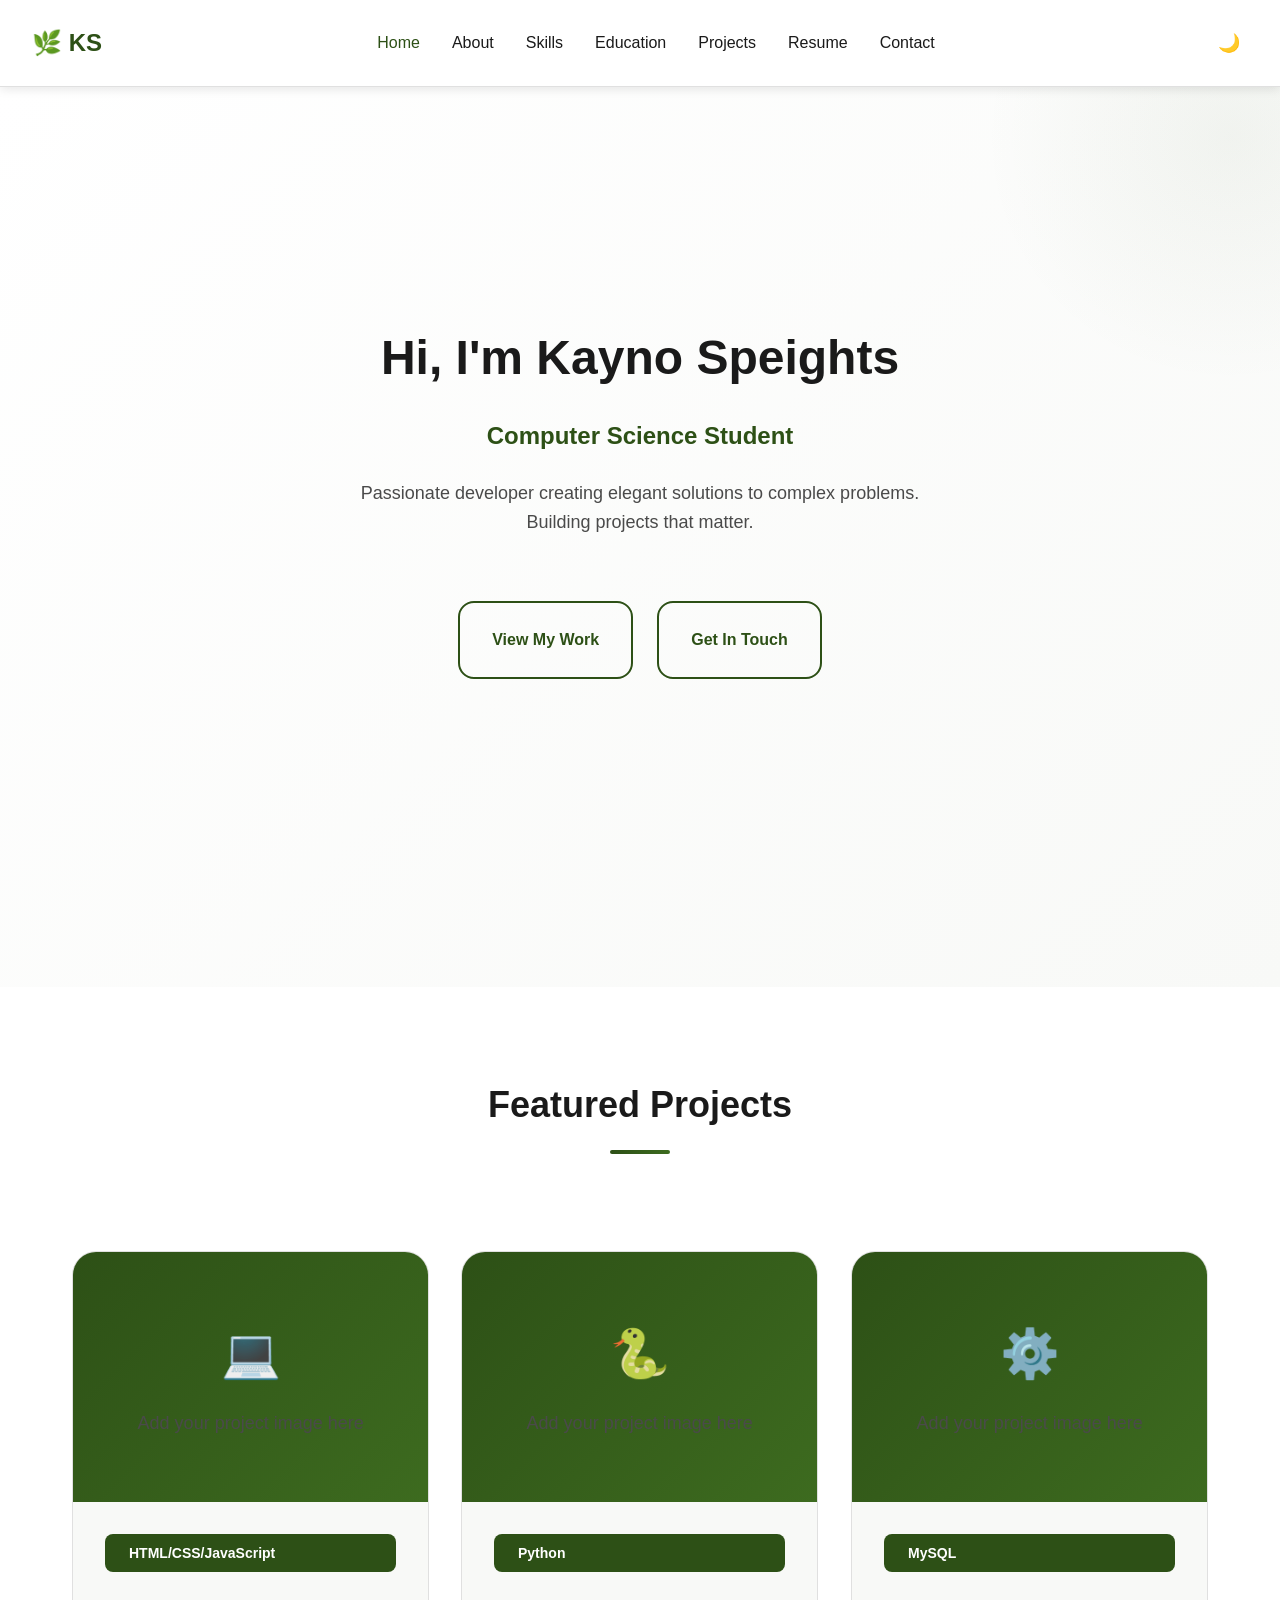
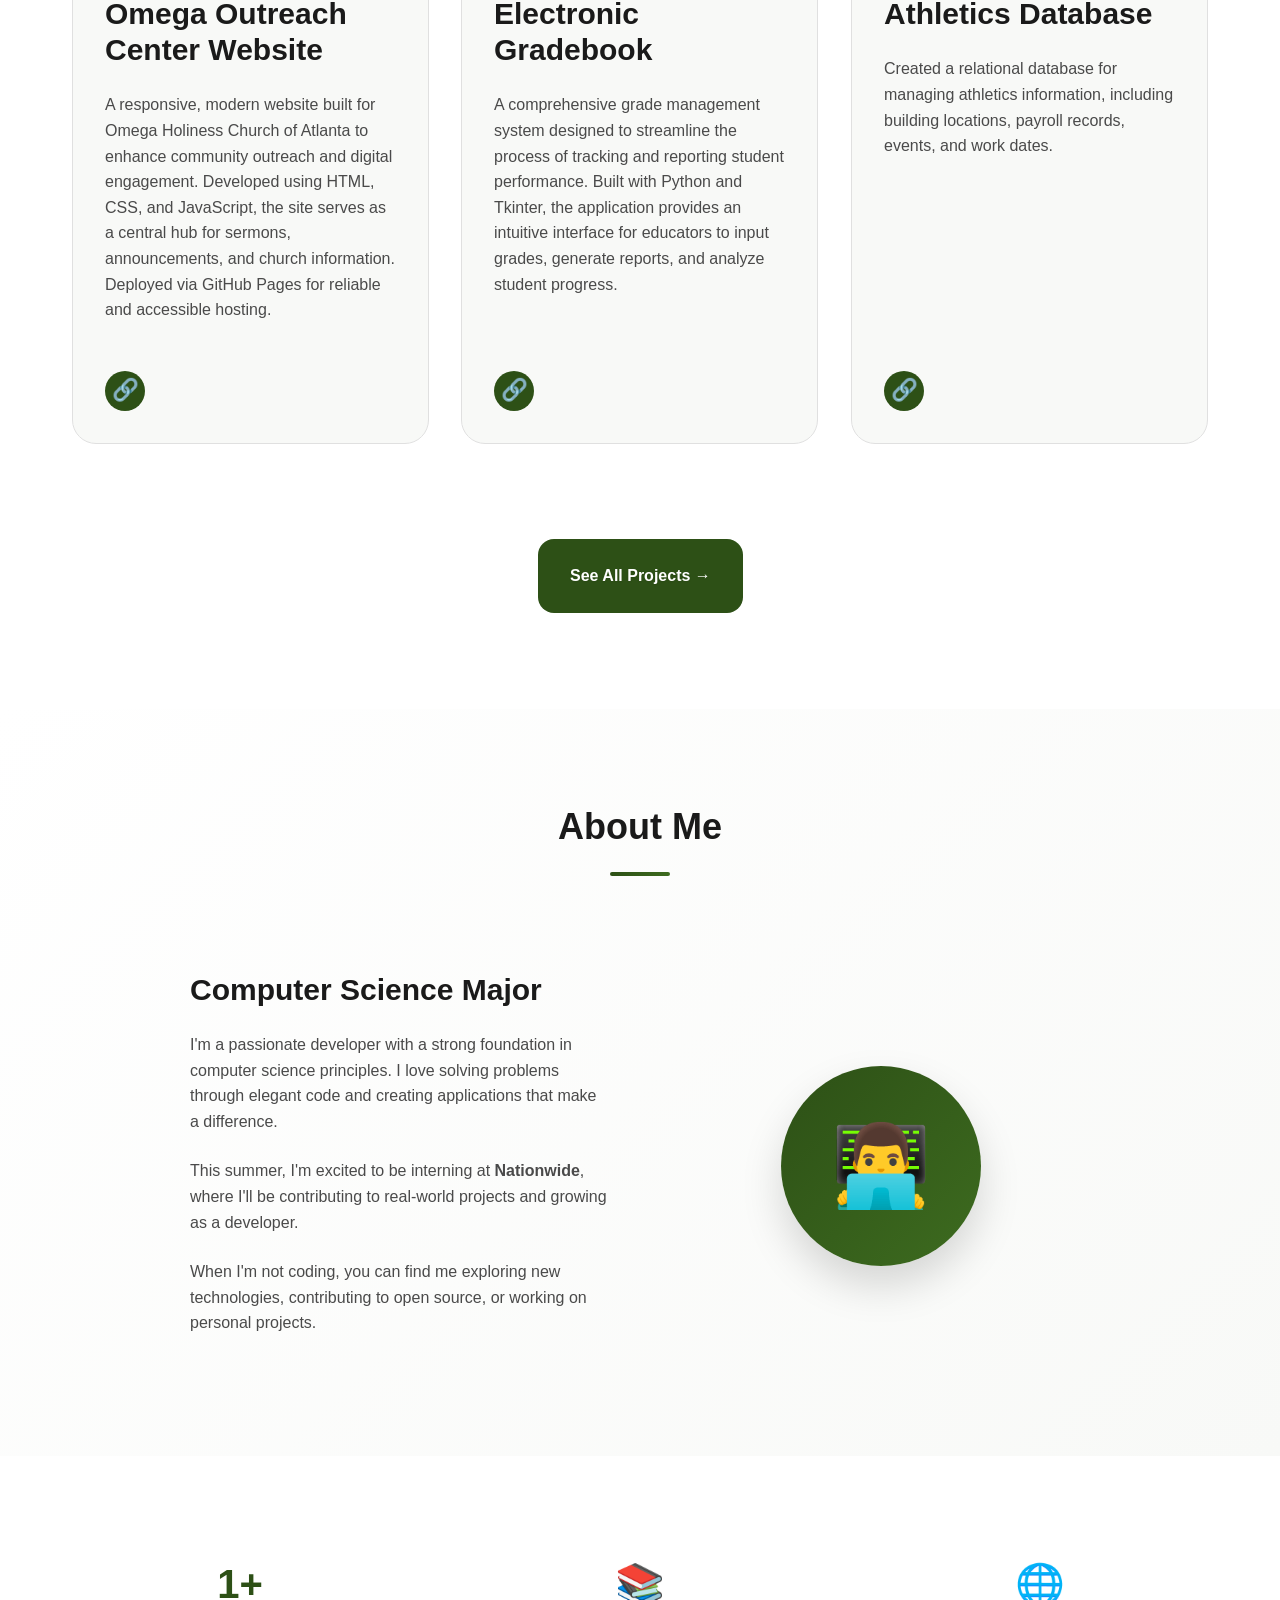
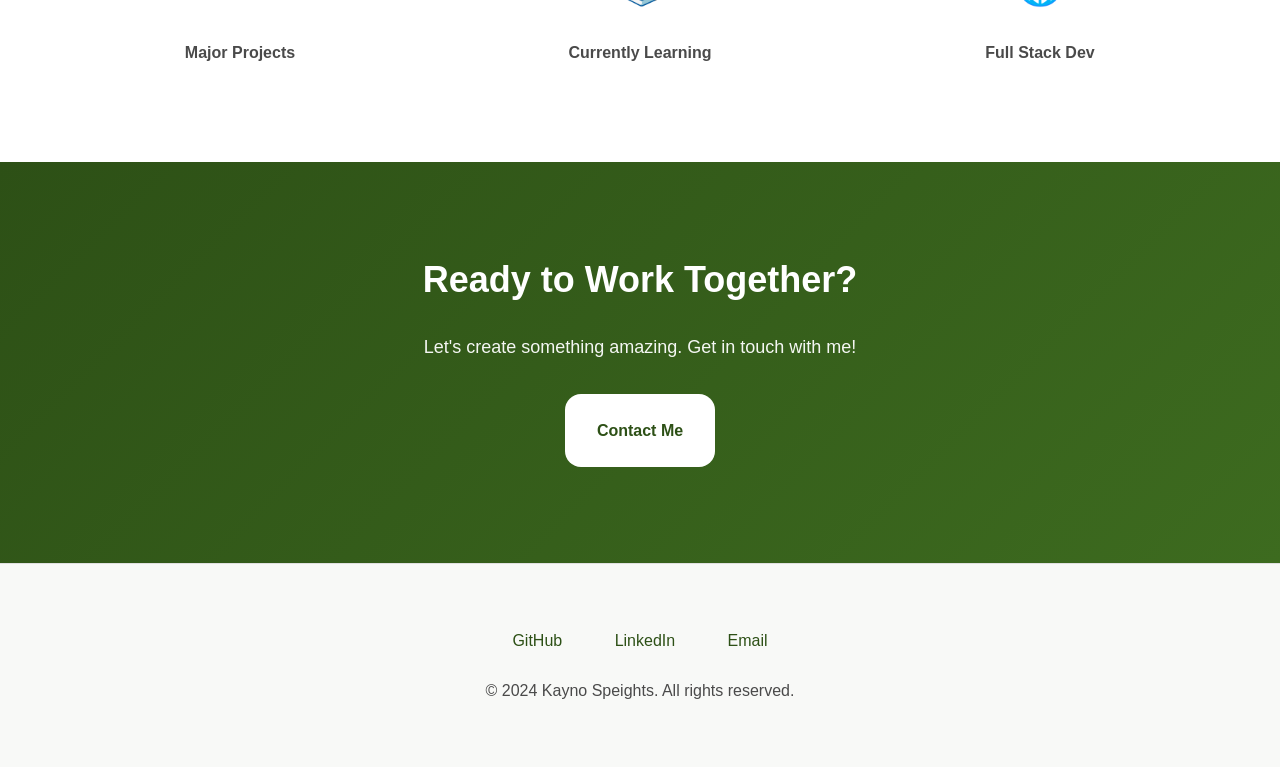
==== index.html @ 64b6182a "Add files via upload" ====
<!DOCTYPE html>
<html lang="en">
<head>
  <meta charset="UTF-8">
  <meta name="viewport" content="width=device-width, initial-scale=1.0">
  <title>Portfolio - Computer Science Student</title>
  <link rel="stylesheet" href="css/styles.css">
</head>
<body>
  <!-- Navigation -->
  <nav class="navbar">
    <div class="logo">
      🌿 KS
    </div>
    <ul class="nav-links">
      <li><a href="#home">Home</a></li>
      <li><a href="about.html">About</a></li>
      <li><a href="skills.html">Skills</a></li>
      <li><a href="education.html">Education</a></li>
      <li><a href="projects.html">Projects</a></li>
      <li><a href="resume.html">Resume</a></li>
      <li><a href="contact.html">Contact</a></li>
    </ul>
    <button class="theme-toggle">🌙</button>
    <button class="hamburger">
      <span></span>
      <span></span>
      <span></span>
    </button>
  </nav>

  <!-- Hero Section -->
  <section class="hero" id="home">
    <div class="hero-content">
      <h1 class="fade-in-on-scroll">Hi, I'm Kayno Speights</h1>
      <p class="hero-subtitle fade-in-on-scroll">Computer Science Student</p>
      <p class="hero-description fade-in-on-scroll">
        Passionate developer creating elegant solutions to complex problems. 
        Building projects that matter.
      </p>
      <div class="cta-buttons fade-in-on-scroll">
        <a href="projects.html" class="btn btn-secondary">View My Work</a>
        <a href="contact.html" class="btn btn-secondary">Get In Touch</a>
      </div>
    </div>
  </section>

  <!-- Featured Projects Preview -->
  <section class="section" id="projects-preview">
    <div class="container">
      <h2 class="section-title scroll-animate-left">Featured Projects</h2>
      
      <div style="display: grid; grid-template-columns: repeat(auto-fit, minmax(300px, 1fr)); gap: var(--spacing-lg); margin-bottom: var(--spacing-3xl);">
        <!-- Project 1 -->
        <div class="project-card scroll-animate-card">
          <div class="project-image-container">
            <div class="project-image-placeholder">
              <div style="font-size: 3rem; margin-bottom: 1rem;">💻</div>
              <p style="margin: 0;">Add your project image here</p>
            </div>
          </div>
          <div class="project-content">
            <span class="project-tech-tag">HTML/CSS/JavaScript</span>
            <h3>Omega Outreach Center Website</h3>
            <p>A responsive, modern website built for Omega Holiness Church of Atlanta to enhance community outreach and digital engagement. Developed using HTML, CSS, and JavaScript, the site serves as a central hub for sermons, announcements, and church information. Deployed via GitHub Pages for reliable and accessible hosting.</p>
            <div class="project-links">
              <a href="#" class="project-link" title="GitHub Repository">
                <span style="font-size: 1.2em;">🔗</span>
              </a>
            </div>
          </div>
        </div>

        <!-- Project 2 -->
        <div class="project-card scroll-animate-card">
          <div class="project-image-container">
            <div class="project-image-placeholder">
              <div style="font-size: 3rem; margin-bottom: 1rem;">🐍</div>
              <p style="margin: 0;">Add your project image here</p>
            </div>
          </div>
          <div class="project-content">
            <span class="project-tech-tag">Python</span>
            <h3>Electronic Gradebook</h3>
            <p>A comprehensive grade management system designed to streamline the process of tracking and reporting student performance. Built with Python and Tkinter, the application provides an intuitive interface for educators to input grades, generate reports, and analyze student progress.</p>
            <div class="project-links">
              <a href="#" class="project-link" title="GitHub Repository">
                <span style="font-size: 1.2em;">🔗</span>
              </a>
            </div>
          </div>
        </div>

        <!-- Project 3 -->
        <div class="project-card scroll-animate-card">
          <div class="project-image-container">
            <div class="project-image-placeholder">
              <div style="font-size: 3rem; margin-bottom: 1rem;">⚙️</div>
              <p style="margin: 0;">Add your project image here</p>
            </div>
          </div>
          <div class="project-content">
            <span class="project-tech-tag">MySQL</span>
            <h3>Athletics Database</h3>
            <p>Created a relational database for managing athletics information, including building locations, payroll records, events, and work dates.</p>
            <div class="project-links">
              <a href="#" class="project-link" title="GitHub Repository">
                <span style="font-size: 1.2em;">🔗</span>
              </a>
            </div>
          </div>
        </div>
      </div>

      <div style="text-align: center;">
        <a href="projects.html" class="btn btn-primary scroll-animate-card">See All Projects →</a>
      </div>
    </div>
  </section>

  <!-- About Preview -->
  <section class="section" style="background: linear-gradient(135deg, var(--bg-primary), var(--bg-secondary));">
    <div class="container">
      <h2 class="section-title scroll-animate-left">About Me</h2>
      
      <div style="display: grid; grid-template-columns: 1fr 1fr; gap: var(--spacing-2xl); align-items: center; max-width: 900px; margin: 0 auto;">
        <div class="scroll-animate-left">
          <h3>Computer Science Major</h3>
          <p>I'm a passionate developer with a strong foundation in computer science principles. I love solving problems through elegant code and creating applications that make a difference.</p>
          <p>This summer, I'm excited to be interning at <strong>Nationwide</strong>, where I'll be contributing to real-world projects and growing as a developer.</p>
          <p>When I'm not coding, you can find me exploring new technologies, contributing to open source, or working on personal projects.</p>
        </div>
        <div class="scroll-animate-card" style="text-align: center;">
          <div style="
            width: 200px;
            height: 200px;
            background: linear-gradient(135deg, var(--accent), var(--accent-light));
            border-radius: 50%;
            margin: 0 auto;
            display: flex;
            align-items: center;
            justify-content: center;
            font-size: 5rem;
            box-shadow: 0 20px 40px var(--shadow-lg);
          ">
            👨‍💻
          </div>
        </div>
      </div>
    </div>
  </section>

  <!-- Quick Stats -->
  <section class="section" data-counter-container>
    <div class="container">
      <div style="display: grid; grid-template-columns: repeat(auto-fit, minmax(200px, 1fr)); gap: var(--spacing-2xl); text-align: center;">
        <div class="scroll-animate-card">
          <div style="font-size: 2.5rem; font-weight: 700; color: var(--accent); margin-bottom: var(--spacing-md);">
            <span data-counter="3">0</span>+
          </div>
          <p style="margin: 0; font-weight: 600;">Major Projects</p>
        </div>
        <div class="scroll-animate-card">
          <div style="font-size: 2.5rem; font-weight: 700; color: var(--accent); margin-bottom: var(--spacing-md);">
            📚
          </div>
          <p style="margin: 0; font-weight: 600;">Currently Learning</p>
        </div>
        <div class="scroll-animate-card">
          <div style="font-size: 2.5rem; font-weight: 700; color: var(--accent); margin-bottom: var(--spacing-md);">
            🌐
          </div>
          <p style="margin: 0; font-weight: 600;">Full Stack Dev</p>
        </div>
      </div>
    </div>
  </section>

  <!-- CTA Section -->
  <section class="section" style="background: linear-gradient(135deg, var(--accent), var(--accent-light)); color: white; text-align: center;">
    <div class="container">
      <h2 class="scroll-animate-card" style="color: white; margin-bottom: var(--spacing-lg);">Ready to Work Together?</h2>
      <p style="color: rgba(255, 255, 255, 0.95); font-size: var(--font-size-lg); margin-bottom: var(--spacing-lg);">
        Let's create something amazing. Get in touch with me!
      </p>
      <a href="contact.html" class="btn" style="background: white; color: var(--accent); font-weight: 700;">Contact Me</a>
    </div>
  </section>

  <!-- Footer -->
  <footer style="
    background: var(--bg-secondary);
    border-top: 1px solid var(--border);
    padding: var(--spacing-2xl) var(--spacing-lg);
    text-align: center;
  ">
    <div class="container">
      <p style="margin-bottom: var(--spacing-md);">
        <a href="https://github.com/KaynoSpeights" style="margin: 0 var(--spacing-md);">GitHub</a>
        <a href="https://www.linkedin.com/in/kaynospeights/" style="margin: 0 var(--spacing-md);">LinkedIn</a>
        <a href="mailto:your.email@example.com" style="margin: 0 var(--spacing-md);">Email</a>
      </p>
      <p style="color: var(--text-secondary); margin: 0;">
        © 2024 Kayno Speights. All rights reserved.
      </p>
    </div>
  </footer>

  <script src="js/script.js"></script>
</body>
</html>
---- css/styles.css ----
/* ===== CSS VARIABLES & DESIGN SYSTEM ===== */
:root {
  /* Light Mode Colors */
  --bg-primary: #ffffff;
  --bg-secondary: #f8f9f7;
  --text-primary: #1a1a1a;
  --text-secondary: #4a4a4a;
  --accent: #2d5016;
  --accent-light: #3d6b1f;
  --accent-hover: #1f3610;
  --border: #e0e0e0;
  --shadow: rgba(0, 0, 0, 0.1);
  --shadow-lg: rgba(0, 0, 0, 0.15);

  /* Typography */
  --font-sans: -apple-system, BlinkMacSystemFont, 'Segoe UI', Roboto, 'Helvetica Neue', Arial, sans-serif;
  --font-mono: 'Monaco', 'Consolas', monospace;
  --font-size-sm: 0.875rem;
  --font-size-base: 1rem;
  --font-size-lg: 1.125rem;
  --font-size-xl: 1.25rem;
  --font-size-2xl: 1.5rem;
  --font-size-3xl: 1.875rem;
  --font-size-4xl: 2.25rem;
  --font-size-5xl: 3rem;

  /* Spacing */
  --spacing-xs: 0.5rem;
  --spacing-sm: 1rem;
  --spacing-md: 1.5rem;
  --spacing-lg: 2rem;
  --spacing-xl: 3rem;
  --spacing-2xl: 4rem;
  --spacing-3xl: 6rem;

  /* Border Radius */
  --radius-sm: 0.375rem;
  --radius-md: 0.5rem;
  --radius-lg: 1rem;
  --radius-xl: 1.5rem;

  /* Transitions */
  --transition-fast: 0.15s ease-in-out;
  --transition-base: 0.3s ease-in-out;
  --transition-slow: 0.5s ease-in-out;
}

/* Dark Mode */
html.dark-mode {
  --bg-primary: #0f1419;
  --bg-secondary: #1a1f26;
  --text-primary: #e8e8e8;
  --text-secondary: #b0b0b0;
  --accent: #4ade80;
  --accent-light: #86efac;
  --accent-hover: #22c55e;
  --border: #2d3742;
  --shadow: rgba(0, 0, 0, 0.3);
  --shadow-lg: rgba(0, 0, 0, 0.4);
}

/* ===== BASE STYLES ===== */
* {
  margin: 0;
  padding: 0;
  box-sizing: border-box;
}

html {
  scroll-behavior: smooth;
}

body {
  font-family: var(--font-sans);
  background-color: var(--bg-primary);
  color: var(--text-primary);
  transition: background-color var(--transition-base), color var(--transition-base);
  line-height: 1.6;
}

/* ===== TYPOGRAPHY ===== */
h1, h2, h3, h4, h5, h6 {
  font-weight: 600;
  line-height: 1.2;
  margin-bottom: var(--spacing-md);
}

h1 { font-size: var(--font-size-5xl); }
h2 { font-size: var(--font-size-4xl); }
h3 { font-size: var(--font-size-3xl); }
h4 { font-size: var(--font-size-2xl); }
h5 { font-size: var(--font-size-xl); }
h6 { font-size: var(--font-size-lg); }

p {
  margin-bottom: var(--spacing-md);
  color: var(--text-secondary);
}

a {
  color: var(--accent);
  text-decoration: none;
  transition: color var(--transition-base);
}

a:hover {
  color: var(--accent-hover);
}

/* ===== LAYOUT ===== */
.container {
  max-width: 1200px;
  margin: 0 auto;
  padding: 0 var(--spacing-lg);
}

.section {
  padding: var(--spacing-3xl) 0;
}

.section-title {
  text-align: center;
  margin-bottom: var(--spacing-3xl);
  position: relative;
  display: inline-block;
  width: 100%;
}

.section-title::after {
  content: '';
  display: block;
  width: 60px;
  height: 4px;
  background: linear-gradient(90deg, var(--accent), var(--accent-light));
  margin: var(--spacing-md) auto 0;
  border-radius: var(--radius-md);
}

/* ===== NAVIGATION ===== */
nav.navbar {
  display: flex;
  justify-content: space-between;
  align-items: center;
  padding: var(--spacing-md) var(--spacing-lg);
  background-color: var(--bg-primary);
  border-bottom: 1px solid var(--border);
  position: sticky;
  top: 0;
  z-index: 1000;
  box-shadow: 0 2px 10px var(--shadow);
  transition: all var(--transition-base);
}

.logo {
  font-size: var(--font-size-2xl);
  font-weight: 700;
  color: var(--accent);
  display: flex;
  align-items: center;
  gap: var(--spacing-sm);
}

.nav-links {
  display: flex;
  list-style: none;
  gap: var(--spacing-lg);
  align-items: center;
}

.nav-links a {
  color: var(--text-primary);
  transition: color var(--transition-base);
  font-weight: 500;
}

.nav-links a:hover,
.nav-links a.active {
  color: var(--accent);
}

.theme-toggle {
  background: none;
  border: none;
  font-size: var(--font-size-lg);
  cursor: pointer;
  color: var(--text-primary);
  transition: transform var(--transition-base);
  padding: var(--spacing-xs);
}

.theme-toggle:hover {
  transform: rotate(20deg);
}

.hamburger {
  display: none;
  flex-direction: column;
  gap: 6px;
  background: none;
  border: none;
  cursor: pointer;
}

.hamburger span {
  width: 25px;
  height: 3px;
  background-color: var(--text-primary);
  border-radius: var(--radius-md);
  transition: all var(--transition-base);
}

/* ===== HERO SECTION ===== */
.hero {
  min-height: 100vh;
  display: flex;
  align-items: center;
  justify-content: center;
  text-align: center;
  background: linear-gradient(135deg, var(--bg-primary), var(--bg-secondary));
  padding: var(--spacing-3xl) var(--spacing-lg);
  overflow: hidden;
  position: relative;
}

.hero::before {
  content: '';
  position: absolute;
  width: 500px;
  height: 500px;
  background: radial-gradient(circle, var(--accent) 0%, transparent 70%);
  opacity: 0.05;
  top: -200px;
  right: -200px;
  border-radius: 50%;
  z-index: 0;
}

.hero-content {
  max-width: 800px;
  z-index: 1;
  animation: fadeInUp 1s ease-out;
}

.hero h1 {
  margin-bottom: var(--spacing-lg);
  line-height: 1.1;
}

.hero-subtitle {
  font-size: var(--font-size-2xl);
  color: var(--accent);
  margin-bottom: var(--spacing-md);
  font-weight: 600;
}

.hero-description {
  font-size: var(--font-size-lg);
  margin-bottom: var(--spacing-2xl);
  max-width: 600px;
  margin-left: auto;
  margin-right: auto;
}

.cta-buttons {
  display: flex;
  gap: var(--spacing-md);
  justify-content: center;
  flex-wrap: wrap;
  margin-bottom: var(--spacing-2xl);
}

/* ===== BUTTONS ===== */
.btn {
  display: inline-block;
  padding: var(--spacing-md) var(--spacing-lg);
  border-radius: var(--radius-lg);
  font-weight: 600;
  text-decoration: none;
  transition: all var(--transition-base);
  cursor: pointer;
  border: none;
  font-family: var(--font-sans);
  font-size: var(--font-size-base);
  text-align: center;
}

.btn-primary {
  background: var(--accent);
  color: white;
  text-shadow: 0 1px 2px rgba(0, 0, 0, 0.1);
}

.btn-primary:hover {
  background: var(--accent-light);
  color: white;
  transform: translateY(-2px);
  box-shadow: 0 10px 25px rgba(45, 80, 22, 0.4);
  text-shadow: 0 1px 3px rgba(0, 0, 0, 0.15);
}

.btn-secondary {
  background: transparent;
  color: var(--accent);
  border: 2px solid var(--accent);
}

.btn-secondary:hover {
  background: var(--accent);
  color: white;
  transform: translateY(-2px);
}

/* ===== CARDS ===== */
.card {
  background: var(--bg-secondary);
  border-radius: var(--radius-xl);
  padding: var(--spacing-lg);
  border: 1px solid var(--border);
  transition: all var(--transition-base);
  overflow: hidden;
}

.card:hover {
  transform: translateY(-8px);
  box-shadow: 0 20px 40px var(--shadow-lg);
  border-color: var(--accent);
}

.card-title {
  color: var(--text-primary);
  margin-bottom: var(--spacing-md);
}

.card-description {
  color: var(--text-secondary);
  margin-bottom: var(--spacing-md);
}

/* ===== PROJECT CARDS ===== */
.project-card {
  background: var(--bg-secondary);
  border-radius: var(--radius-xl);
  overflow: hidden;
  border: 1px solid var(--border);
  transition: all var(--transition-base);
  display: flex;
  flex-direction: column;
  height: 100%;
  opacity: 0;
  transform: translateX(-40px);
}

.project-card.visible {
  opacity: 1;
  transform: translateX(0);
}

.project-card:hover {
  transform: translateY(-12px);
  box-shadow: 0 25px 50px var(--shadow-lg);
  border-color: var(--accent);
}

.project-image-container {
  width: 100%;
  height: 250px;
  background: linear-gradient(135deg, var(--accent), var(--accent-light));
  display: flex;
  align-items: center;
  justify-content: center;
  color: white;
  font-size: var(--font-size-lg);
  font-weight: 500;
  text-align: center;
  padding: var(--spacing-lg);
  position: relative;
  overflow: hidden;
}

.project-image-container img {
  width: 100%;
  height: 100%;
  object-fit: cover;
}

.project-image-placeholder {
  text-align: center;
}

.project-tech-tag {
  display: inline-block;
  background: var(--accent);
  color: white;
  padding: var(--spacing-xs) var(--spacing-md);
  border-radius: var(--radius-md);
  font-size: var(--font-size-sm);
  margin-bottom: var(--spacing-md);
  font-weight: 600;
}

.project-content {
  padding: var(--spacing-lg);
  flex-grow: 1;
  display: flex;
  flex-direction: column;
}

.project-content h3 {
  margin-bottom: var(--spacing-md);
}

.project-content p {
  margin-bottom: var(--spacing-md);
  flex-grow: 1;
}

.project-links {
  display: flex;
  gap: var(--spacing-md);
  margin-top: var(--spacing-md);
}

.project-link {
  display: inline-flex;
  align-items: center;
  justify-content: center;
  width: 40px;
  height: 40px;
  background: var(--accent);
  color: white;
  border-radius: 50%;
  font-size: var(--font-size-lg);
  transition: all var(--transition-base);
}

.project-link:hover {
  background: var(--accent-hover);
  transform: scale(1.1) rotate(10deg);
}

/* ===== SKILLS GRID ===== */
.skills-grid {
  display: grid;
  grid-template-columns: repeat(auto-fit, minmax(150px, 1fr));
  gap: var(--spacing-lg);
  margin-bottom: var(--spacing-3xl);
}

.skill-card {
  background: var(--bg-secondary);
  padding: var(--spacing-lg);
  border-radius: var(--radius-lg);
  text-align: center;
  border: 1px solid var(--border);
  transition: all var(--transition-base);
}

.skill-card:hover {
  background: var(--accent);
  color: white;
  transform: translateY(-5px);
  border-color: var(--accent);
}

.skill-card:hover p {
  color: rgba(255, 255, 255, 0.9);
}

.skill-icon {
  font-size: var(--font-size-3xl);
  margin-bottom: var(--spacing-md);
  display: block;
}

.skill-card h4 {
  margin-bottom: var(--spacing-sm);
}

/* ===== EDUCATION ===== */
.timeline {
  position: relative;
  padding: var(--spacing-xl) 0;
}

.timeline::before {
  content: '';
  position: absolute;
  left: 50%;
  transform: translateX(-50%);
  width: 2px;
  height: 100%;
  background: linear-gradient(180deg, var(--accent), var(--accent-light));
}

.timeline-item {
  margin-bottom: var(--spacing-2xl);
  position: relative;
}

.timeline-item:nth-child(odd) {
  margin-left: 0;
  margin-right: 50%;
  text-align: right;
  padding-right: var(--spacing-xl);
}

.timeline-item:nth-child(even) {
  margin-left: 50%;
  text-align: left;
  padding-left: var(--spacing-xl);
}

.timeline-dot {
  position: absolute;
  width: 20px;
  height: 20px;
  background: var(--accent);
  border: 4px solid var(--bg-primary);
  border-radius: 50%;
  left: 50%;
  top: 0;
  transform: translateX(-50%);
  z-index: 1;
}

.timeline-content {
  background: var(--bg-secondary);
  padding: var(--spacing-lg);
  border-radius: var(--radius-lg);
  border: 1px solid var(--border);
  transition: all var(--transition-base);
}

.timeline-content:hover {
  box-shadow: 0 10px 30px var(--shadow-lg);
  transform: translateY(-5px);
}

.timeline-date {
  color: var(--accent);
  font-weight: 600;
  font-size: var(--font-size-lg);
  margin-bottom: var(--spacing-sm);
}

.timeline-title {
  color: var(--text-primary);
  font-weight: 600;
  margin-bottom: var(--spacing-sm);
}

/* ===== RESUME SECTION ===== */
.resume-container {
  background: var(--bg-secondary);
  border-radius: var(--radius-xl);
  padding: var(--spacing-2xl);
  border: 1px solid var(--border);
  margin-bottom: var(--spacing-2xl);
}

.resume-viewer {
  width: 100%;
  min-height: 75vh;
  height: 75vh;
  background: var(--bg-primary);
  border-radius: var(--radius-lg);
  border: 1px solid var(--border);
  display: flex;
  align-items: stretch;
  justify-content: center;
  color: var(--text-secondary);
  font-size: var(--font-size-lg);
  margin-bottom: var(--spacing-lg);
  overflow: hidden;
}

.resume-viewer iframe,
.resume-viewer object,
.resume-viewer embed,
.resume-viewer img {
  width: 100%;
  height: 100%;
  border: none;
  display: block;
}

.resume-upload {
  background: var(--bg-primary);
  padding: var(--spacing-lg);
  border-radius: var(--radius-lg);
  border: 2px dashed var(--border);
  text-align: center;
  cursor: pointer;
  transition: all var(--transition-base);
}

.resume-upload:hover {
  border-color: var(--accent);
  background: linear-gradient(135deg, var(--bg-primary), var(--bg-secondary));
}

.resume-upload input {
  display: none;
}

/* ===== CONTACT FORM ===== */
.contact-form {
  max-width: 600px;
  margin: 0 auto;
}

.form-group {
  margin-bottom: var(--spacing-lg);
}

label {
  display: block;
  margin-bottom: var(--spacing-sm);
  font-weight: 500;
  color: var(--text-primary);
}

input[type="text"],
input[type="email"],
input[type="phone"],
textarea {
  width: 100%;
  padding: var(--spacing-md);
  border: 1px solid var(--border);
  border-radius: var(--radius-md);
  font-family: var(--font-sans);
  font-size: var(--font-size-base);
  color: var(--text-primary);
  background-color: var(--bg-primary);
  transition: border-color var(--transition-base), box-shadow var(--transition-base);
}

input[type="text"]:focus,
input[type="email"]:focus,
input[type="phone"]:focus,
textarea:focus {
  outline: none;
  border-color: var(--accent);
  box-shadow: 0 0 0 3px rgba(45, 80, 22, 0.1);
}

textarea {
  resize: vertical;
  min-height: 150px;
}

/* ===== ANIMATIONS ===== */
@keyframes fadeInUp {
  from {
    opacity: 0;
    transform: translateY(30px);
  }
  to {
    opacity: 1;
    transform: translateY(0);
  }
}

@keyframes fadeIn {
  from {
    opacity: 0;
  }
  to {
    opacity: 1;
  }
}

@keyframes slideInLeft {
  from {
    opacity: 0;
    transform: translateX(-30px);
  }
  to {
    opacity: 1;
    transform: translateX(0);
  }
}

@keyframes slideInRight {
  from {
    opacity: 0;
    transform: translateX(30px);
  }
  to {
    opacity: 1;
    transform: translateX(0);
  }
}

@keyframes scaleIn {
  from {
    opacity: 0;
    transform: scale(0.95);
  }
  to {
    opacity: 1;
    transform: scale(1);
  }
}

@keyframes float {
  0%, 100% {
    transform: translateY(0px);
  }
  50% {
    transform: translateY(-20px);
  }
}

@keyframes slideInFromLeft {
  from {
    opacity: 0;
    transform: translateX(-40px);
  }
  to {
    opacity: 1;
    transform: translateX(0);
  }
}

@keyframes slideInFromRight {
  from {
    opacity: 0;
    transform: translateX(40px);
  }
  to {
    opacity: 1;
    transform: translateX(0);
  }
}

@keyframes zoomIn {
  from {
    opacity: 0;
    transform: scale(0.9);
  }
  to {
    opacity: 1;
    transform: scale(1);
  }
}

@keyframes expandDown {
  from {
    opacity: 0;
    transform: scaleY(0);
    transform-origin: top;
  }
  to {
    opacity: 1;
    transform: scaleY(1);
    transform-origin: top;
  }
}

@keyframes rotateIn {
  from {
    opacity: 0;
    transform: rotate(-5deg) scale(0.95);
  }
  to {
    opacity: 1;
    transform: rotate(0) scale(1);
  }
}

/* Scroll Animation Classes - Start Hidden */
.scroll-animate-card,
.scroll-animate-left,
.scroll-animate-right,
.scroll-animate-timeline,
.scroll-animate-skill,
.scroll-animate-form,
.fade-in-on-scroll,
.project-card-scroll-animation {
  opacity: 0;
  will-change: opacity, transform;
}

.scroll-animate-card {
  transform: scale(0.95);
}

.scroll-animate-left {
  transform: translateX(-40px);
}

.scroll-animate-right {
  transform: translateX(40px);
}

.scroll-animate-timeline {
  transform: scaleY(0);
  transform-origin: top;
}

.scroll-animate-skill {
  transform: scale(0.9);
}

.scroll-animate-form {
  transform: translateY(30px);
}

/* Visible State - Animation Plays */
.scroll-animate-card.visible,
.scroll-animate-left.visible,
.scroll-animate-right.visible,
.scroll-animate-timeline.visible,
.scroll-animate-skill.visible,
.scroll-animate-form.visible,
.fade-in-on-scroll.visible,
.project-card-scroll-animation.visible {
  opacity: 1;
  transform: none;
}

/* ===== RESPONSIVE ===== */
@media (max-width: 768px) {
  .container {
    padding: 0 var(--spacing-md);
  }

  .section {
    padding: var(--spacing-2xl) 0;
  }

  h1 { font-size: var(--font-size-3xl); }
  h2 { font-size: var(--font-size-2xl); }
  h3 { font-size: var(--font-size-xl); }

  .nav-links {
    gap: var(--spacing-md);
  }

  .hamburger {
    display: flex;
  }

  .nav-links {
    display: none;
    position: absolute;
    top: 100%;
    left: 0;
    right: 0;
    background: var(--bg-primary);
    flex-direction: column;
    padding: var(--spacing-lg);
    gap: var(--spacing-md);
  }

  .nav-links.active {
    display: flex;
  }

  .hero {
    min-height: 80vh;
    padding: var(--spacing-2xl) var(--spacing-md);
  }

  .hero h1 {
    font-size: var(--font-size-3xl);
  }

  .hero-subtitle {
    font-size: var(--font-size-xl);
  }

  .cta-buttons {
    flex-direction: column;
    gap: var(--spacing-md);
  }

  .btn {
    width: 100%;
  }

  .skills-grid {
    grid-template-columns: repeat(auto-fit, minmax(120px, 1fr));
  }

  .timeline::before {
    left: 0;
  }

  .timeline-item:nth-child(odd),
  .timeline-item:nth-child(even) {
    margin-left: 0;
    margin-right: 0;
    text-align: left;
    padding-left: var(--spacing-xl);
    padding-right: 0;
  }

  .timeline-dot {
    left: 0;
  }

  .timeline-content {
    margin-left: 0;
  }

  .resume-container {
    padding: var(--spacing-lg);
  }

  .resume-viewer {
    min-height: 50vh;
    height: 55vh;
  }

  .contact-form {
    max-width: 100%;
  }
}

@media (max-width: 480px) {
  h1 { font-size: var(--font-size-2xl); }
  h2 { font-size: var(--font-size-xl); }
  h3 { font-size: var(--font-size-lg); }

  .hero-subtitle {
    font-size: var(--font-size-lg);
  }

  .skills-grid {
    grid-template-columns: repeat(2, 1fr);
  }

  .section {
    padding: var(--spacing-xl) 0;
  }

  nav.navbar {
    padding: var(--spacing-md);
  }

  .logo {
    font-size: var(--font-size-lg);
  }
}
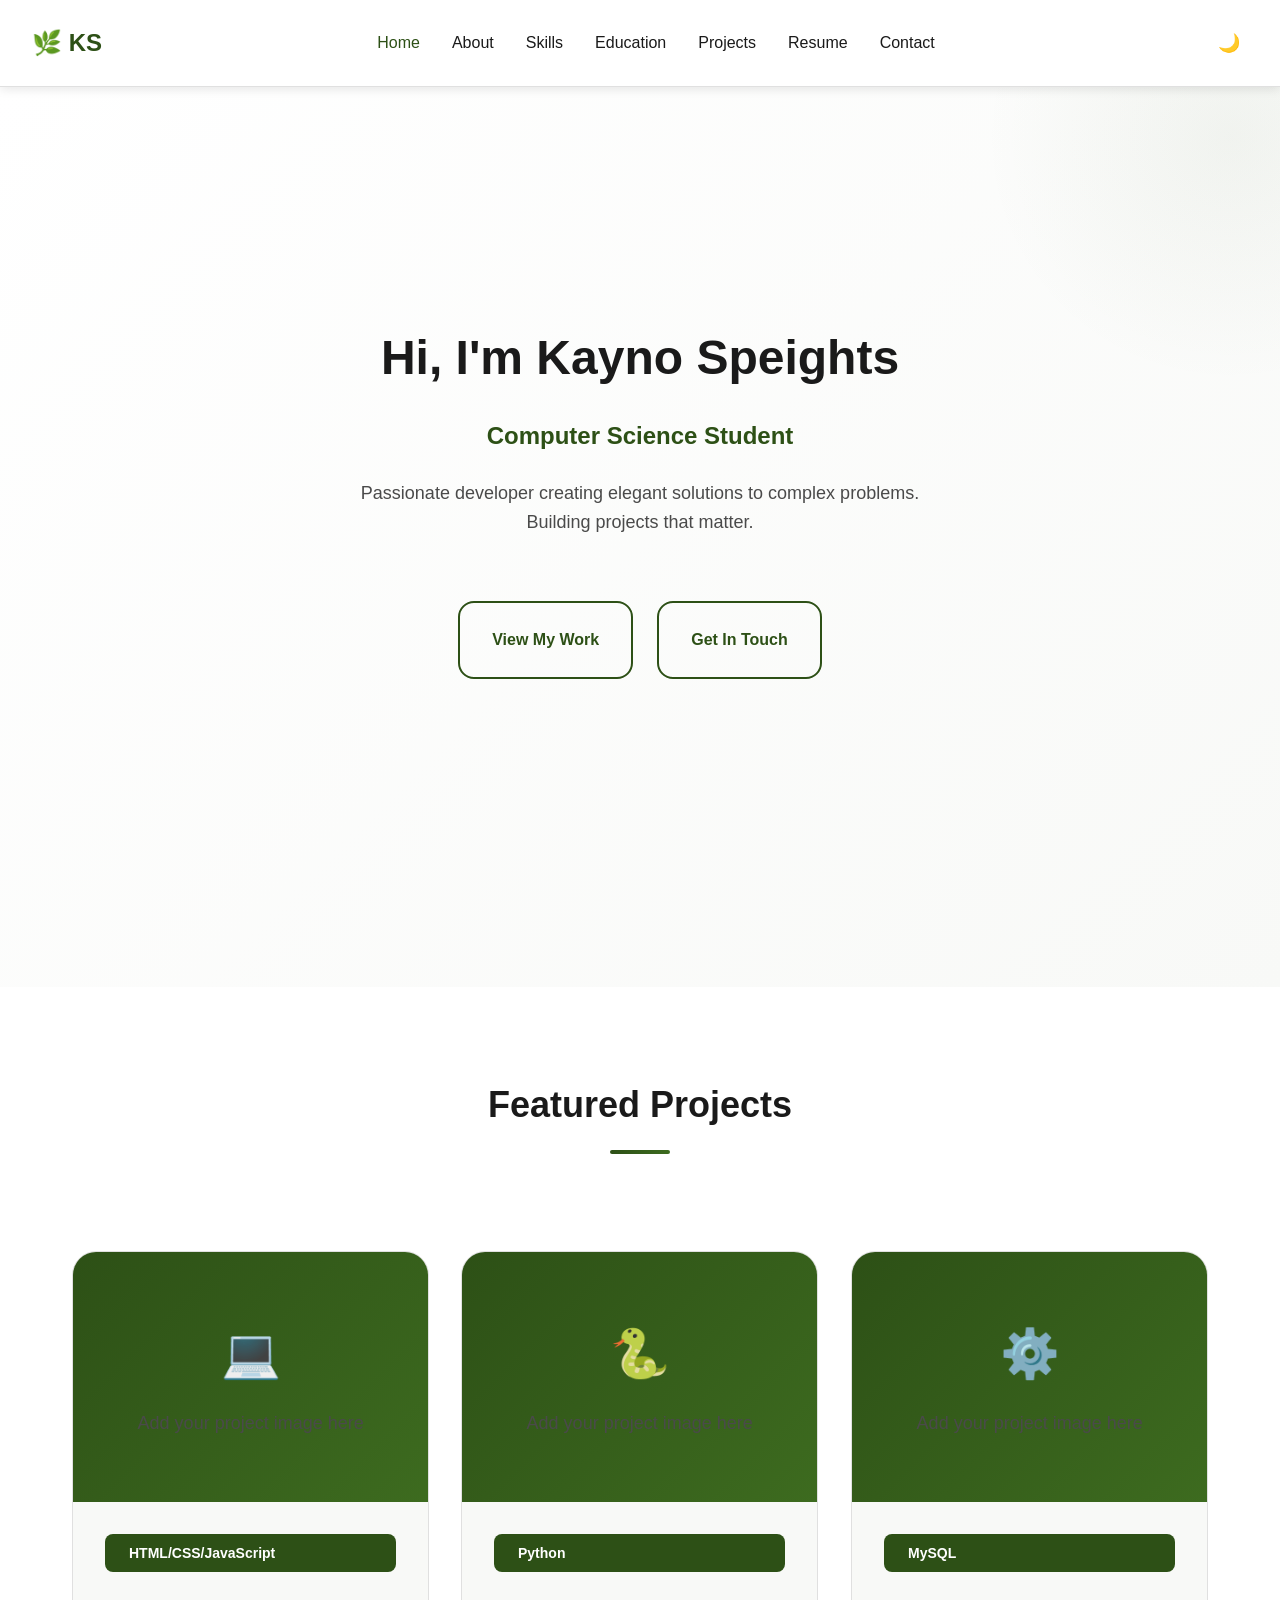
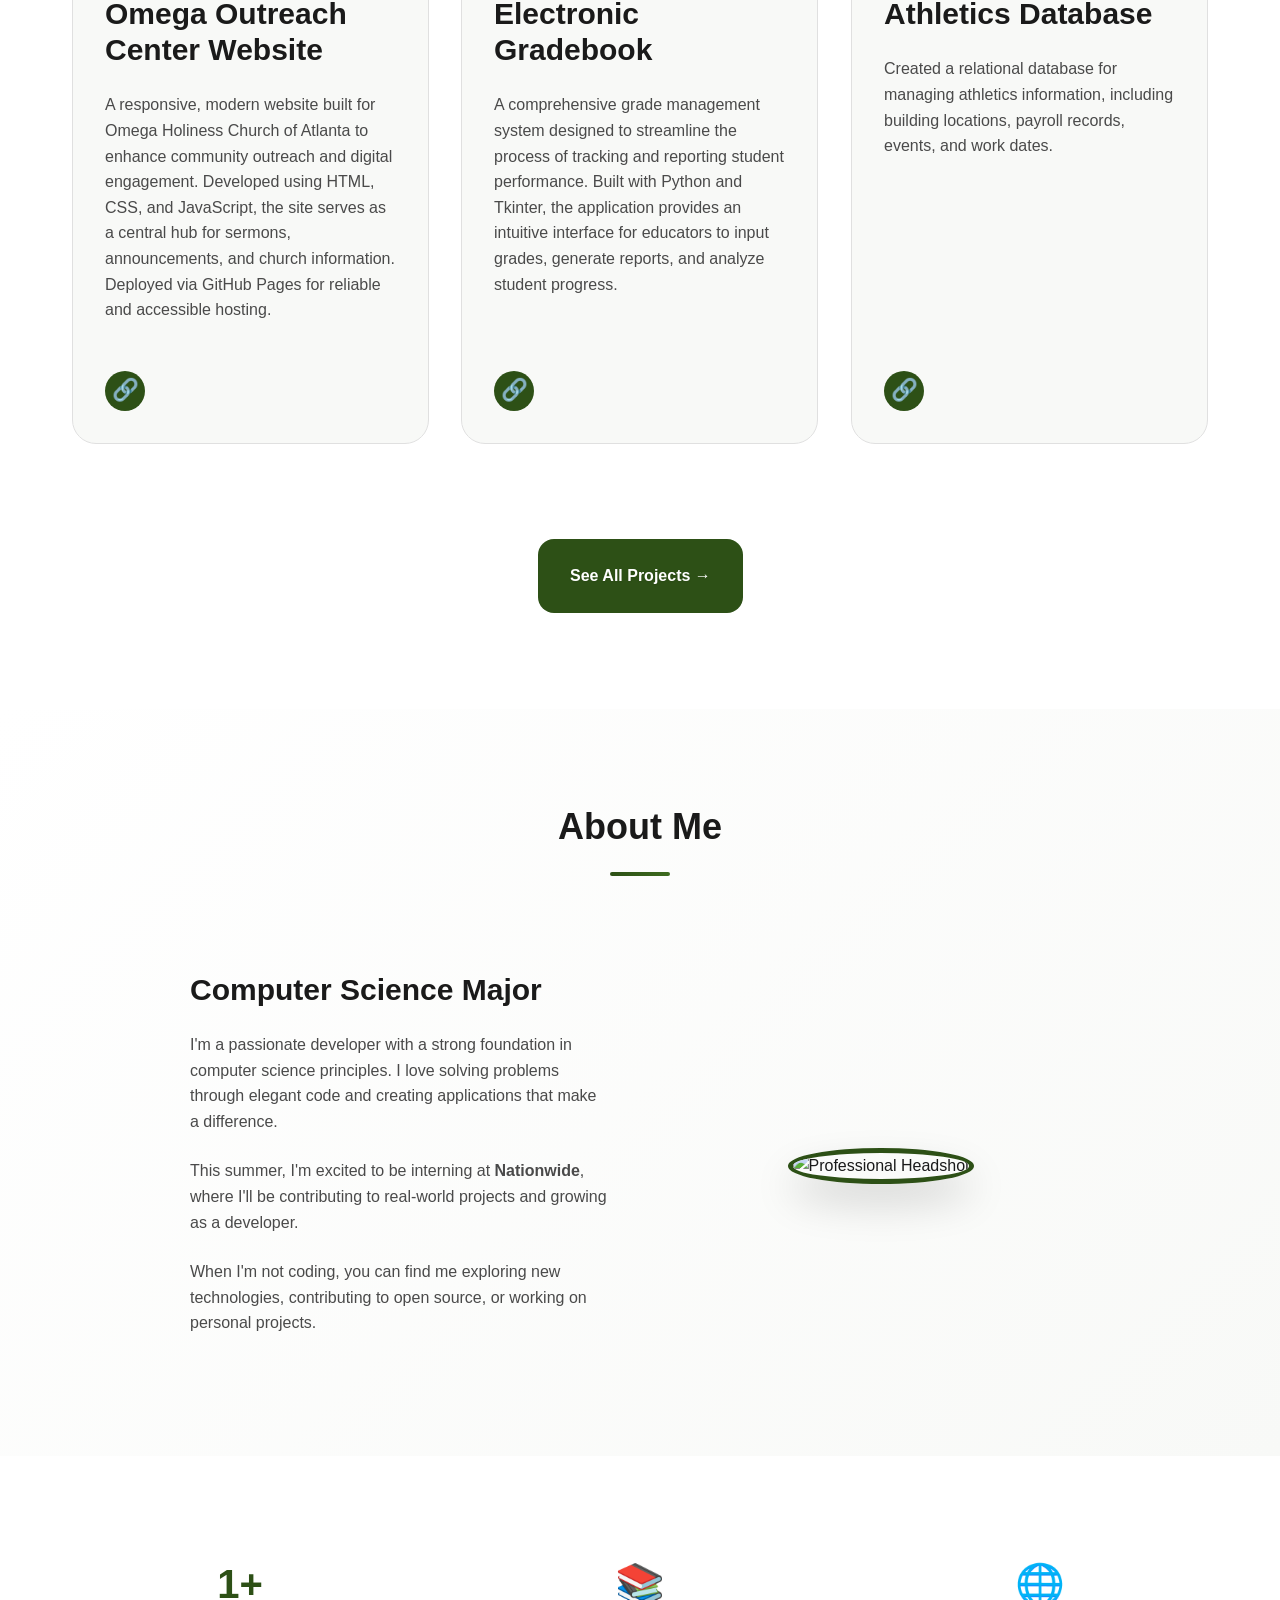
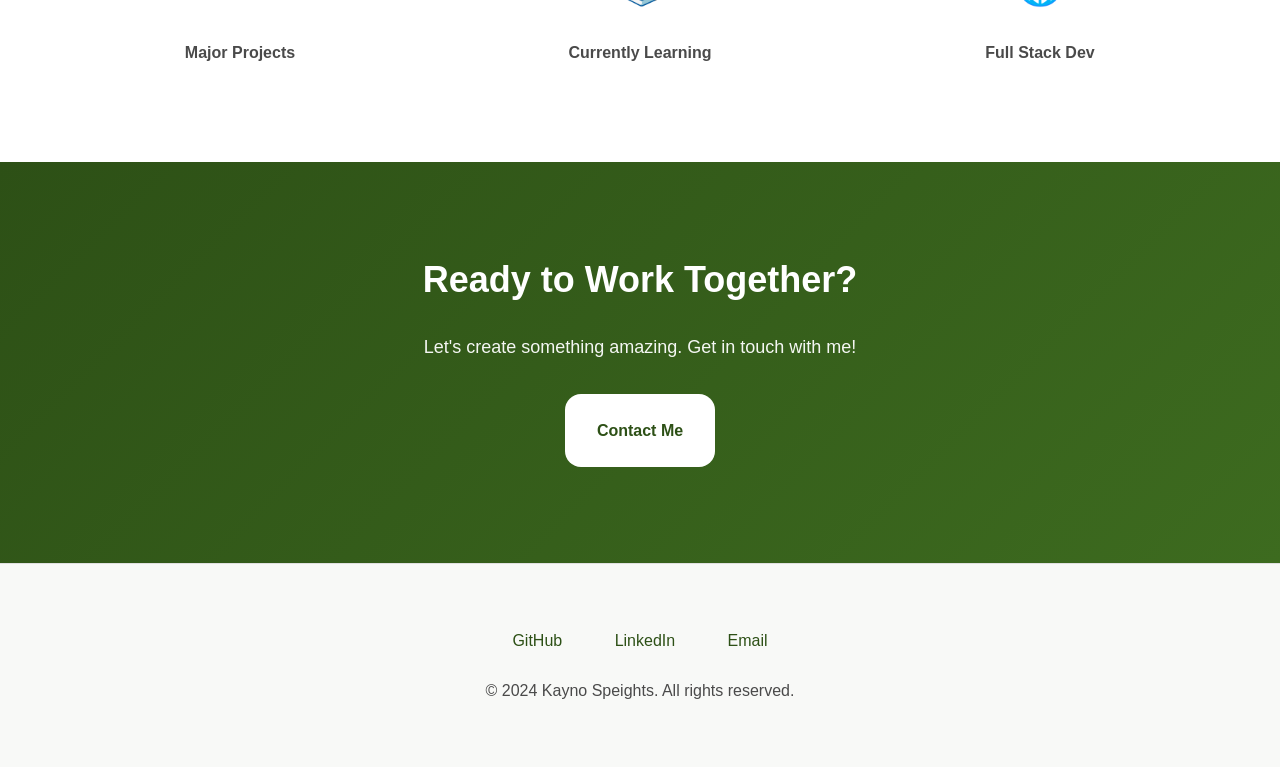
==== commit 682097ac: "Add files via upload" ====
--- a/index.html
+++ b/index.html
@@ -131,20 +131,15 @@
           <p>When I'm not coding, you can find me exploring new technologies, contributing to open source, or working on personal projects.</p>
         </div>
         <div class="scroll-animate-card" style="text-align: center;">
-          <div style="
+          <img src="assets/images/Professional Headshot.jpg" alt="Professional Headshot" style="
             width: 200px;
             height: 200px;
-            background: linear-gradient(135deg, var(--accent), var(--accent-light));
+            object-fit: cover;
             border-radius: 50%;
             margin: 0 auto;
-            display: flex;
-            align-items: center;
-            justify-content: center;
-            font-size: 5rem;
             box-shadow: 0 20px 40px var(--shadow-lg);
+            border: 5px solid var(--accent);
           ">
-            👨‍💻
-          </div>
         </div>
       </div>
     </div>
